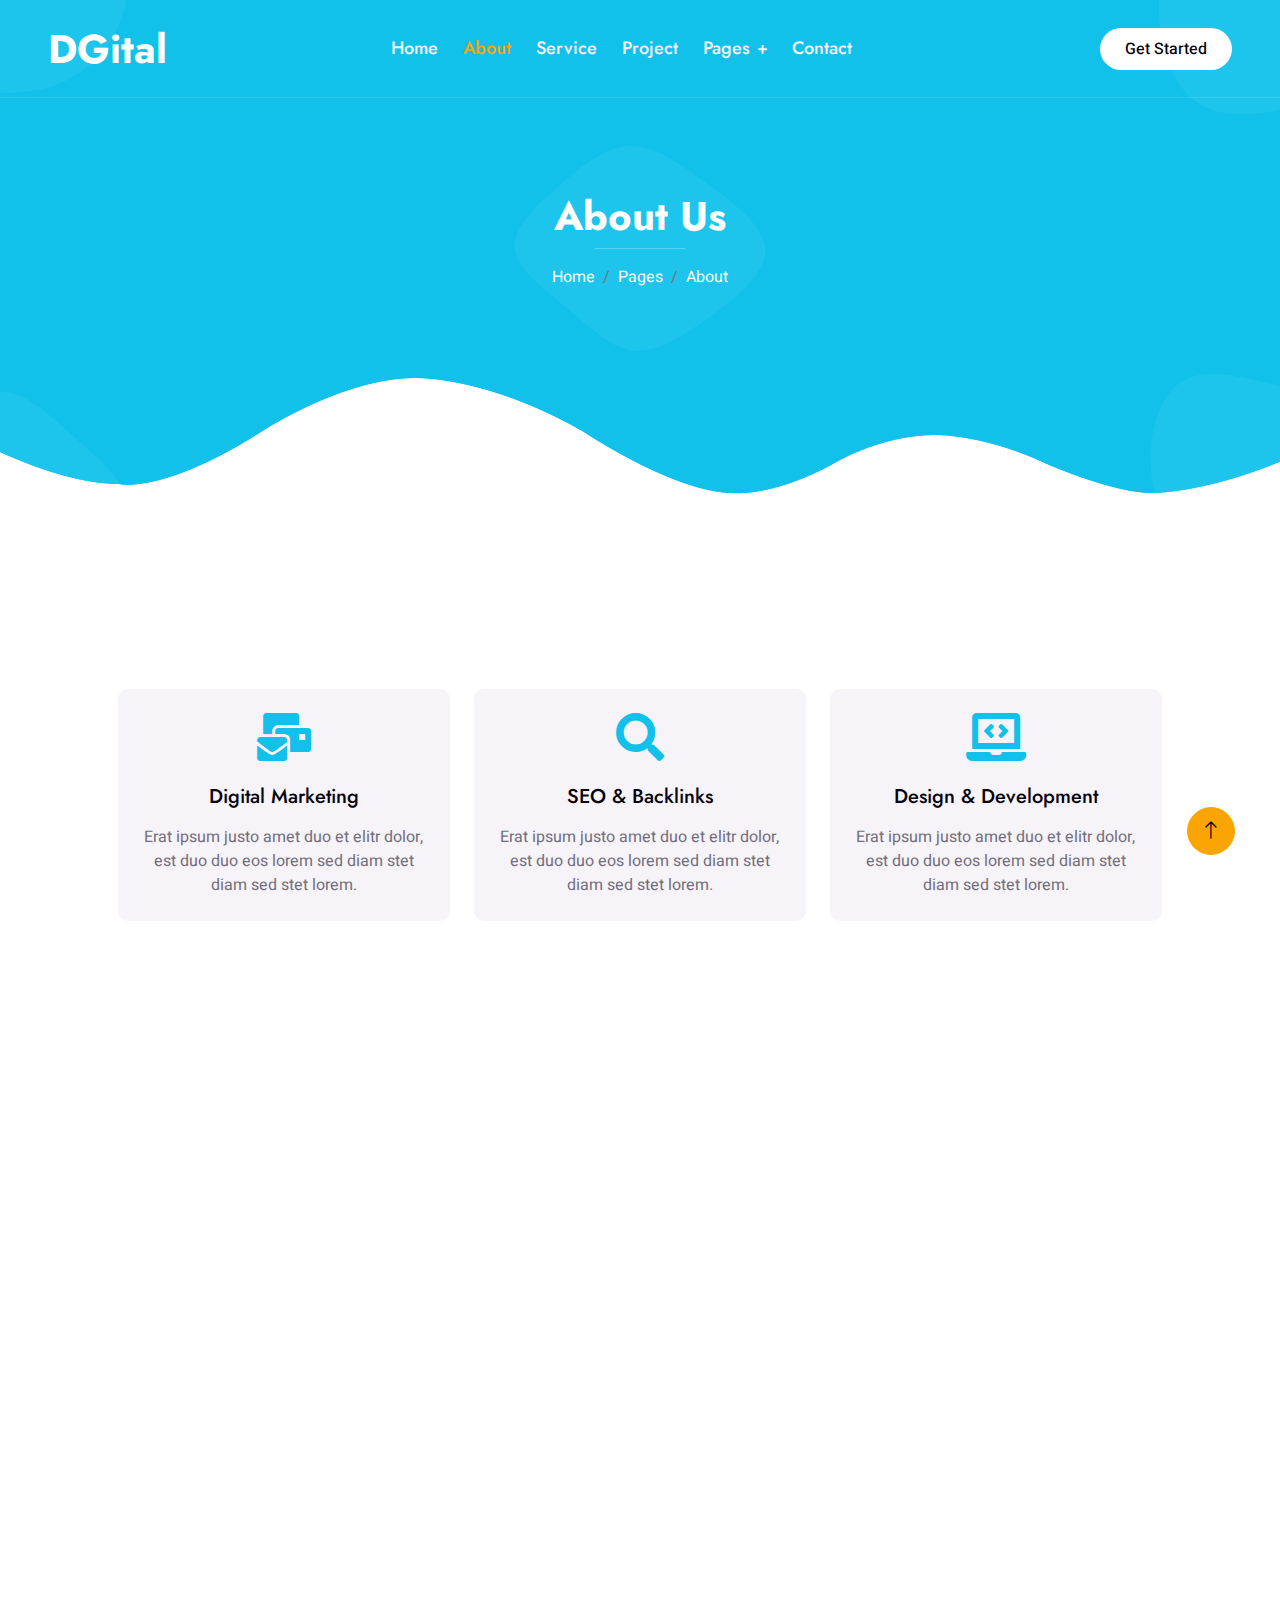
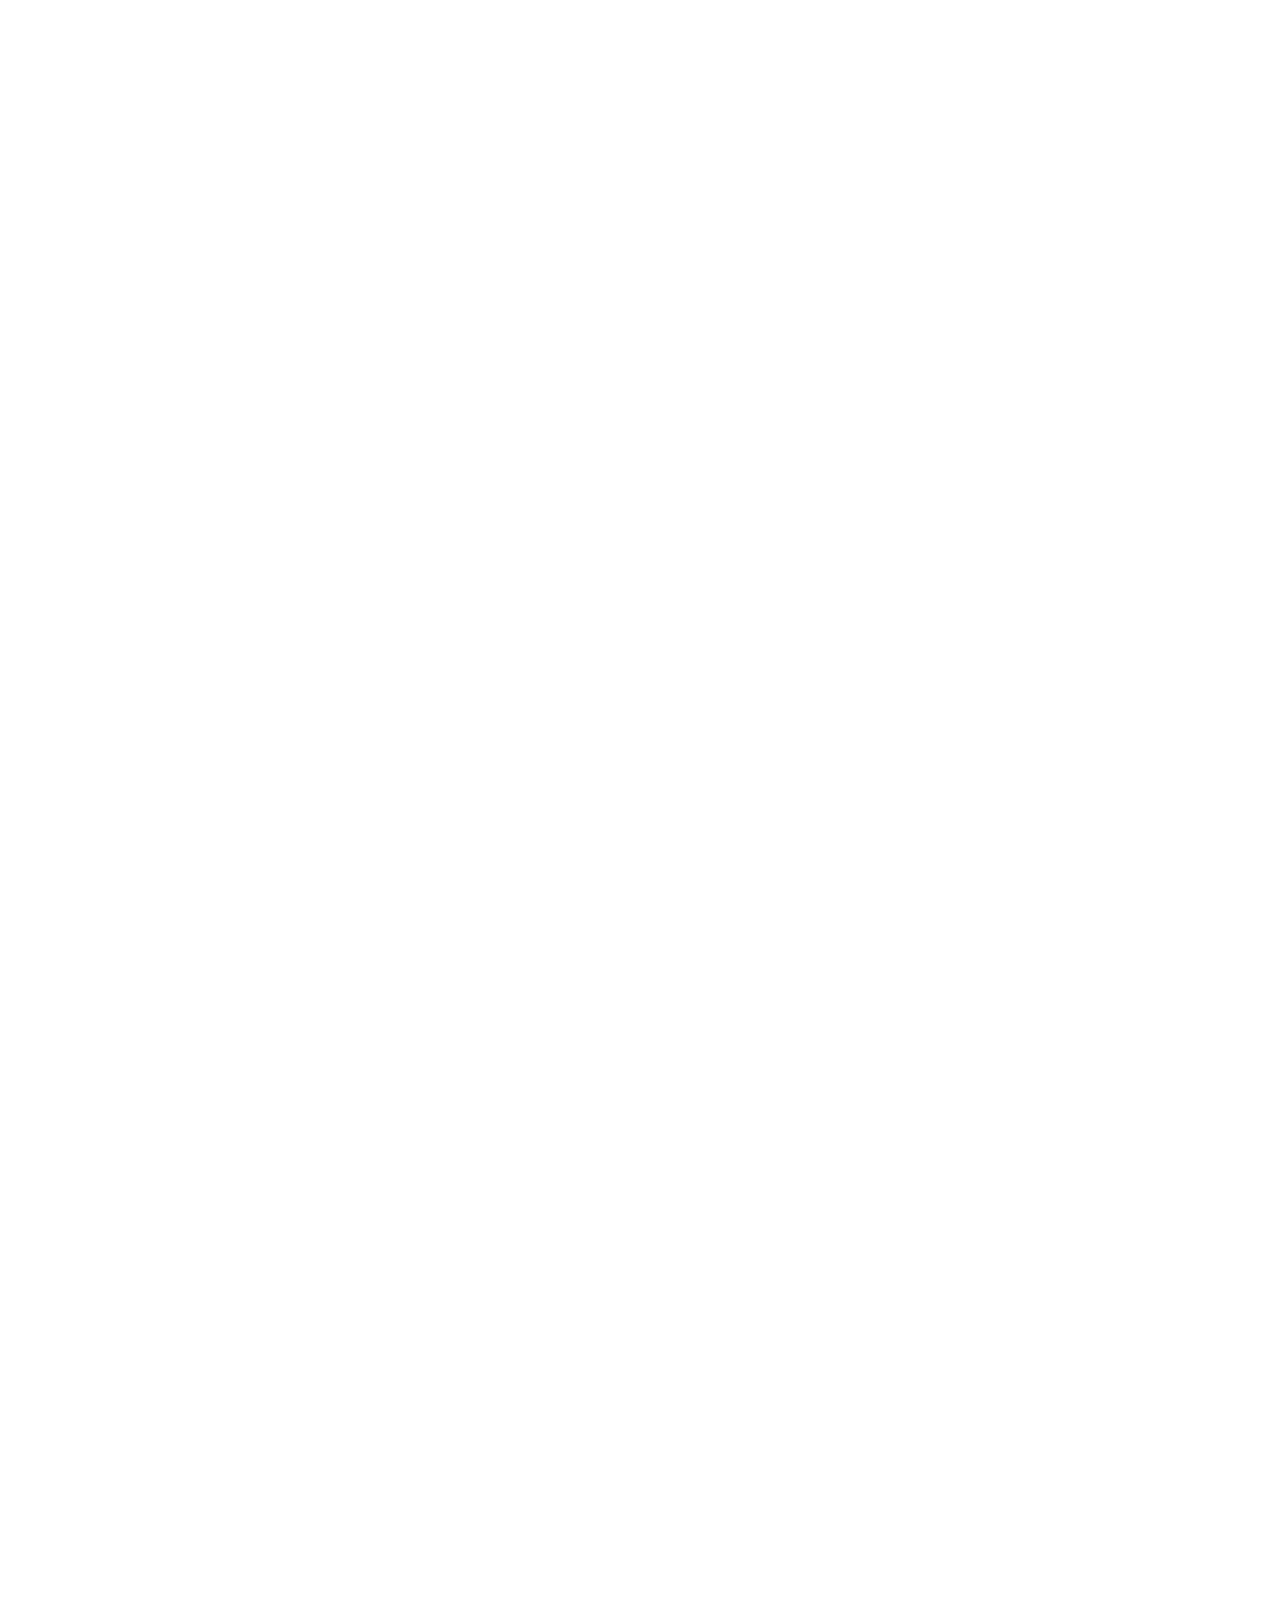
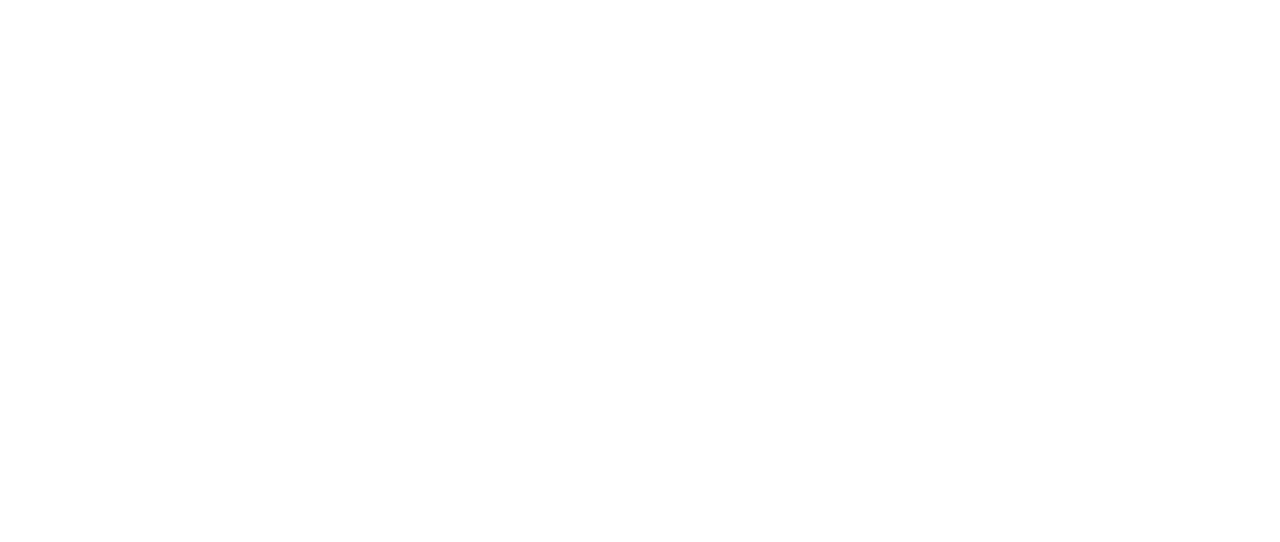
==== about.html @ a772e0ce "remodelling done" ====
<!DOCTYPE html>
<html lang="en">

<head>
    <meta charset="utf-8">
    <title>DGital - Digital Agency HTML Template</title>
    <meta content="width=device-width, initial-scale=1.0" name="viewport">
    <meta content="" name="keywords">
    <meta content="" name="description">

    <!-- Favicon -->
    <link href="img/favicon.ico" rel="icon">

    <!-- Google Web Fonts -->
    <link rel="preconnect" href="https://fonts.googleapis.com">
    <link rel="preconnect" href="https://fonts.gstatic.com" crossorigin>
    <link href="https://fonts.googleapis.com/css2?family=Heebo:wght@400;500&family=Jost:wght@500;600;700&display=swap" rel="stylesheet"> 

    <!-- Icon Font Stylesheet -->
    <link href="https://cdnjs.cloudflare.com/ajax/libs/font-awesome/5.10.0/css/all.min.css" rel="stylesheet">
    <link href="https://cdn.jsdelivr.net/npm/bootstrap-icons@1.4.1/font/bootstrap-icons.css" rel="stylesheet">

    <!-- Libraries Stylesheet -->
    <link href="lib/animate/animate.min.css" rel="stylesheet">
    <link href="lib/owlcarousel/assets/owl.carousel.min.css" rel="stylesheet">
    <link href="lib/lightbox/css/lightbox.min.css" rel="stylesheet">

    <!-- Customized Bootstrap Stylesheet -->
    <link href="css/bootstrap.min.css" rel="stylesheet">

    <!-- Template Stylesheet -->
    <link href="css/style.css" rel="stylesheet">
</head>

<body>
    <div class="container-xxl bg-white p-0">
        <!-- Spinner Start -->
        <div id="spinner" class="show bg-white position-fixed translate-middle w-100 vh-100 top-50 start-50 d-flex align-items-center justify-content-center">
            <div class="spinner-grow text-primary" style="width: 3rem; height: 3rem;" role="status">
                <span class="sr-only">Loading...</span>
            </div>
        </div>
        <!-- Spinner End -->


        <!-- Navbar & Hero Start -->
        <div class="container-xxl position-relative p-0">
            <nav class="navbar navbar-expand-lg navbar-light px-4 px-lg-5 py-3 py-lg-0">
                <a href="" class="navbar-brand p-0">
                    <h1 class="m-0">DGital</h1>
                    <!-- <img src="img/logo.png" alt="Logo"> -->
                </a>
                <button class="navbar-toggler" type="button" data-bs-toggle="collapse" data-bs-target="#navbarCollapse">
                    <span class="fa fa-bars"></span>
                </button>
                <div class="collapse navbar-collapse" id="navbarCollapse">
                    <div class="navbar-nav mx-auto py-0">
                        <a href="index.html" class="nav-item nav-link">Home</a>
                        <a href="about.html" class="nav-item nav-link active">About</a>
                        <a href="service.html" class="nav-item nav-link">Service</a>
                        <a href="project.html" class="nav-item nav-link">Project</a>
                        <div class="nav-item dropdown">
                            <a href="#" class="nav-link dropdown-toggle" data-bs-toggle="dropdown">Pages</a>
                            <div class="dropdown-menu m-0">
                                <a href="team.html" class="dropdown-item">Our Team</a>
                                <a href="testimonial.html" class="dropdown-item">Testimonial</a>
                                <a href="404.html" class="dropdown-item">404 Page</a>
                            </div>
                        </div>
                        <a href="contact.html" class="nav-item nav-link">Contact</a>
                    </div>
                    <a href="" class="btn rounded-pill py-2 px-4 ms-3 d-none d-lg-block">Get Started</a>
                </div>
            </nav>

            <div class="container-xxl py-5 bg-primary hero-header">
                <div class="container my-5 py-5 px-lg-5">
                    <div class="row g-5 py-5">
                        <div class="col-12 text-center">
                            <h1 class="text-white animated slideInDown">About Us</h1>
                            <hr class="bg-white mx-auto mt-0" style="width: 90px;">
                            <nav aria-label="breadcrumb">
                                <ol class="breadcrumb justify-content-center">
                                    <li class="breadcrumb-item"><a class="text-white" href="#">Home</a></li>
                                    <li class="breadcrumb-item"><a class="text-white" href="#">Pages</a></li>
                                    <li class="breadcrumb-item text-white active" aria-current="page">About</li>
                                </ol>
                            </nav>
                        </div>
                    </div>
                </div>
            </div>
        </div>
        <!-- Navbar & Hero End -->


        <!-- Feature Start -->
        <div class="container-xxl py-5">
            <div class="container py-5 px-lg-5">
                <div class="row g-4">
                    <div class="col-lg-4 wow fadeInUp" data-wow-delay="0.1s">
                        <div class="feature-item bg-light rounded text-center p-4">
                            <i class="fa fa-3x fa-mail-bulk text-primary mb-4"></i>
                            <h5 class="mb-3">Digital Marketing</h5>
                            <p class="m-0">Erat ipsum justo amet duo et elitr dolor, est duo duo eos lorem sed diam stet diam sed stet lorem.</p>
                        </div>
                    </div>
                    <div class="col-lg-4 wow fadeInUp" data-wow-delay="0.3s">
                        <div class="feature-item bg-light rounded text-center p-4">
                            <i class="fa fa-3x fa-search text-primary mb-4"></i>
                            <h5 class="mb-3">SEO & Backlinks</h5>
                            <p class="m-0">Erat ipsum justo amet duo et elitr dolor, est duo duo eos lorem sed diam stet diam sed stet lorem.</p>
                        </div>
                    </div>
                    <div class="col-lg-4 wow fadeInUp" data-wow-delay="0.5s">
                        <div class="feature-item bg-light rounded text-center p-4">
                            <i class="fa fa-3x fa-laptop-code text-primary mb-4"></i>
                            <h5 class="mb-3">Design & Development</h5>
                            <p class="m-0">Erat ipsum justo amet duo et elitr dolor, est duo duo eos lorem sed diam stet diam sed stet lorem.</p>
                        </div>
                    </div>
                </div>
            </div>
        </div>
        <!-- Feature End -->


        <!-- About Start -->
        <div class="container-xxl py-5">
            <div class="container py-5 px-lg-5">
                <div class="row g-5 align-items-center">
                    <div class="col-lg-6 wow fadeInUp" data-wow-delay="0.1s">
                        <p class="section-title text-secondary">About Us<span></span></p>
                        <h1 class="mb-5">#1 Digital solution with 10 years of experience</h1>
                        <p class="mb-4">Diam dolor diam ipsum et tempor sit. Aliqu diam amet diam et eos labore. Clita erat ipsum et lorem et sit, sed stet no labore lorem sit clita duo justo eirmod magna dolore erat amet</p>
                        <div class="skill mb-4">
                            <div class="d-flex justify-content-between">
                                <p class="mb-2">Digital Marketing</p>
                                <p class="mb-2">85%</p>
                            </div>
                            <div class="progress">
                                <div class="progress-bar bg-primary" role="progressbar" aria-valuenow="85" aria-valuemin="0" aria-valuemax="100"></div>
                            </div>
                        </div>
                        <div class="skill mb-4">
                            <div class="d-flex justify-content-between">
                                <p class="mb-2">SEO & Backlinks</p>
                                <p class="mb-2">90%</p>
                            </div>
                            <div class="progress">
                                <div class="progress-bar bg-secondary" role="progressbar" aria-valuenow="90" aria-valuemin="0" aria-valuemax="100"></div>
                            </div>
                        </div>
                        <div class="skill mb-4">
                            <div class="d-flex justify-content-between">
                                <p class="mb-2">Design & Development</p>
                                <p class="mb-2">95%</p>
                            </div>
                            <div class="progress">
                                <div class="progress-bar bg-dark" role="progressbar" aria-valuenow="95" aria-valuemin="0" aria-valuemax="100"></div>
                            </div>
                        </div>
                        <a href="" class="btn btn-primary py-sm-3 px-sm-5 rounded-pill mt-3">Read More</a>
                    </div>
                    <div class="col-lg-6">
                        <img class="img-fluid wow zoomIn" data-wow-delay="0.5s" src="img/about.png">
                    </div>
                </div>
            </div>
        </div>
        <!-- About End -->


        <!-- Facts Start -->
        <div class="container-xxl bg-primary fact py-5 wow fadeInUp" data-wow-delay="0.1s">
            <div class="container py-5 px-lg-5">
                <div class="row g-4">
                    <div class="col-md-6 col-lg-3 text-center wow fadeIn" data-wow-delay="0.1s">
                        <i class="fa fa-certificate fa-3x text-secondary mb-3"></i>
                        <h1 class="text-white mb-2" data-toggle="counter-up">1234</h1>
                        <p class="text-white mb-0">Years Experience</p>
                    </div>
                    <div class="col-md-6 col-lg-3 text-center wow fadeIn" data-wow-delay="0.3s">
                        <i class="fa fa-users-cog fa-3x text-secondary mb-3"></i>
                        <h1 class="text-white mb-2" data-toggle="counter-up">1234</h1>
                        <p class="text-white mb-0">Team Members</p>
                    </div>
                    <div class="col-md-6 col-lg-3 text-center wow fadeIn" data-wow-delay="0.5s">
                        <i class="fa fa-users fa-3x text-secondary mb-3"></i>
                        <h1 class="text-white mb-2" data-toggle="counter-up">1234</h1>
                        <p class="text-white mb-0">Satisfied Clients</p>
                    </div>
                    <div class="col-md-6 col-lg-3 text-center wow fadeIn" data-wow-delay="0.7s">
                        <i class="fa fa-check fa-3x text-secondary mb-3"></i>
                        <h1 class="text-white mb-2" data-toggle="counter-up">1234</h1>
                        <p class="text-white mb-0">Compleate Projects</p>
                    </div>
                </div>
            </div>
        </div>
        <!-- Facts End -->
        

        <!-- Team Start -->
        <div class="container-xxl py-5">
            <div class="container py-5 px-lg-5">
                <div class="wow fadeInUp" data-wow-delay="0.1s">
                    <p class="section-title text-secondary justify-content-center"><span></span>Our Team<span></span></p>
                    <h1 class="text-center mb-5">Our Team Members</h1>
                </div>
                <div class="row g-4">
                    <div class="col-lg-4 col-md-6 wow fadeInUp" data-wow-delay="0.1s">
                        <div class="team-item bg-light rounded">
                            <div class="text-center border-bottom p-4">
                                <img class="img-fluid rounded-circle mb-4" src="img/team-1.jpg" alt="">
                                <h5>John Doe</h5>
                                <span>CEO & Founder</span>
                            </div>
                            <div class="d-flex justify-content-center p-4">
                                <a class="btn btn-square mx-1" href=""><i class="fab fa-facebook-f"></i></a>
                                <a class="btn btn-square mx-1" href=""><i class="fab fa-twitter"></i></a>
                                <a class="btn btn-square mx-1" href=""><i class="fab fa-instagram"></i></a>
                                <a class="btn btn-square mx-1" href=""><i class="fab fa-linkedin-in"></i></a>
                            </div>
                        </div>
                    </div>
                    <div class="col-lg-4 col-md-6 wow fadeInUp" data-wow-delay="0.3s">
                        <div class="team-item bg-light rounded">
                            <div class="text-center border-bottom p-4">
                                <img class="img-fluid rounded-circle mb-4" src="img/team-2.jpg" alt="">
                                <h5>Jessica Brown</h5>
                                <span>Web Designer</span>
                            </div>
                            <div class="d-flex justify-content-center p-4">
                                <a class="btn btn-square mx-1" href=""><i class="fab fa-facebook-f"></i></a>
                                <a class="btn btn-square mx-1" href=""><i class="fab fa-twitter"></i></a>
                                <a class="btn btn-square mx-1" href=""><i class="fab fa-instagram"></i></a>
                                <a class="btn btn-square mx-1" href=""><i class="fab fa-linkedin-in"></i></a>
                            </div>
                        </div>
                    </div>
                    <div class="col-lg-4 col-md-6 wow fadeInUp" data-wow-delay="0.5s">
                        <div class="team-item bg-light rounded">
                            <div class="text-center border-bottom p-4">
                                <img class="img-fluid rounded-circle mb-4" src="img/team-3.jpg" alt="">
                                <h5>Tony Johnson</h5>
                                <span>SEO Expert</span>
                            </div>
                            <div class="d-flex justify-content-center p-4">
                                <a class="btn btn-square mx-1" href=""><i class="fab fa-facebook-f"></i></a>
                                <a class="btn btn-square mx-1" href=""><i class="fab fa-twitter"></i></a>
                                <a class="btn btn-square mx-1" href=""><i class="fab fa-instagram"></i></a>
                                <a class="btn btn-square mx-1" href=""><i class="fab fa-linkedin-in"></i></a>
                            </div>
                        </div>
                    </div>
                </div>
            </div>
        </div>
        <!-- Team End -->
        

        <!-- Footer Start -->
        <div class="container-fluid bg-primary text-light footer wow fadeIn" data-wow-delay="0.1s">
            <div class="container py-5 px-lg-5">
                <div class="row g-5">
                    <div class="col-md-6 col-lg-3">
                        <p class="section-title text-white h5 mb-4">Address<span></span></p>
                        <p><i class="fa fa-map-marker-alt me-3"></i>123 Street, New York, USA</p>
                        <p><i class="fa fa-phone-alt me-3"></i>+012 345 67890</p>
                        <p><i class="fa fa-envelope me-3"></i>info@example.com</p>
                        <div class="d-flex pt-2">
                            <a class="btn btn-outline-light btn-social" href=""><i class="fab fa-twitter"></i></a>
                            <a class="btn btn-outline-light btn-social" href=""><i class="fab fa-facebook-f"></i></a>
                            <a class="btn btn-outline-light btn-social" href=""><i class="fab fa-instagram"></i></a>
                            <a class="btn btn-outline-light btn-social" href=""><i class="fab fa-linkedin-in"></i></a>
                        </div>
                    </div>
                    <div class="col-md-6 col-lg-3">
                        <p class="section-title text-white h5 mb-4">Quick Link<span></span></p>
                        <a class="btn btn-link" href="">About Us</a>
                        <a class="btn btn-link" href="">Contact Us</a>
                        <a class="btn btn-link" href="">Privacy Policy</a>
                        <a class="btn btn-link" href="">Terms & Condition</a>
                        <a class="btn btn-link" href="">Career</a>
                    </div>
                    <div class="col-md-6 col-lg-3">
                        <p class="section-title text-white h5 mb-4">Gallery<span></span></p>
                        <div class="row g-2">
                            <div class="col-4">
                                <img class="img-fluid" src="img/portfolio-1.jpg" alt="Image">
                            </div>
                            <div class="col-4">
                                <img class="img-fluid" src="img/portfolio-2.jpg" alt="Image">
                            </div>
                            <div class="col-4">
                                <img class="img-fluid" src="img/portfolio-3.jpg" alt="Image">
                            </div>
                            <div class="col-4">
                                <img class="img-fluid" src="img/portfolio-4.jpg" alt="Image">
                            </div>
                            <div class="col-4">
                                <img class="img-fluid" src="img/portfolio-5.jpg" alt="Image">
                            </div>
                            <div class="col-4">
                                <img class="img-fluid" src="img/portfolio-6.jpg" alt="Image">
                            </div>
                        </div>
                    </div>
                    <div class="col-md-6 col-lg-3">
                        <p class="section-title text-white h5 mb-4">Newsletter<span></span></p>
                        <p>Lorem ipsum dolor sit amet elit. Phasellus nec pretium mi. Curabitur facilisis ornare velit non vulpu</p>
                        <div class="position-relative w-100 mt-3">
                            <input class="form-control border-0 rounded-pill w-100 ps-4 pe-5" type="text" placeholder="Your Email" style="height: 48px;">
                            <button type="button" class="btn shadow-none position-absolute top-0 end-0 mt-1 me-2"><i class="fa fa-paper-plane text-primary fs-4"></i></button>
                        </div>
                    </div>
                </div>
            </div>
            <div class="container px-lg-5">
                <div class="copyright">
                    <div class="row">
                        <div class="col-md-6 text-center text-md-start mb-3 mb-md-0">
                            &copy; <a class="border-bottom" href="#">Your Site Name</a>, All Right Reserved. 
							
							<!--/*** This template is free as long as you keep the footer author’s credit link/attribution link/backlink. If you'd like to use the template without the footer author’s credit link/attribution link/backlink, you can purchase the Credit Removal License from "https://htmlcodex.com/credit-removal". Thank you for your support. ***/-->
							Designed By <a class="border-bottom" href="https://htmlcodex.com">HTML Codex</a>
                        </div>
                        <div class="col-md-6 text-center text-md-end">
                            <div class="footer-menu">
                                <a href="">Home</a>
                                <a href="">Cookies</a>
                                <a href="">Help</a>
                                <a href="">FQAs</a>
                            </div>
                        </div>
                    </div>
                </div>
            </div>
        </div>
        <!-- Footer End -->


        <!-- Back to Top -->
        <a href="#" class="btn btn-lg btn-secondary btn-lg-square back-to-top"><i class="bi bi-arrow-up"></i></a>
    </div>

    <!-- JavaScript Libraries -->
    <script src="https://code.jquery.com/jquery-3.4.1.min.js"></script>
    <script src="https://cdn.jsdelivr.net/npm/bootstrap@5.0.0/dist/js/bootstrap.bundle.min.js"></script>
    <script src="lib/wow/wow.min.js"></script>
    <script src="lib/easing/easing.min.js"></script>
    <script src="lib/waypoints/waypoints.min.js"></script>
    <script src="lib/counterup/counterup.min.js"></script>
    <script src="lib/owlcarousel/owl.carousel.min.js"></script>
    <script src="lib/isotope/isotope.pkgd.min.js"></script>
    <script src="lib/lightbox/js/lightbox.min.js"></script>

    <!-- Template Javascript -->
    <script src="js/main.js"></script>
</body>

</html>
---- css/style.css ----
/********** Template CSS **********/
:root {
  --primary: #11c1ea;
  --secondary: #fba504;
  --light: #f6f4f9;
  --dark: #04000b;
}

/*** Spinner ***/
#spinner {
  opacity: 0;
  visibility: hidden;
  transition: opacity 0.5s ease-out, visibility 0s linear 0.5s;
  z-index: 99999;
}

#spinner.show {
  transition: opacity 0.5s ease-out, visibility 0s linear 0s;
  visibility: visible;
  opacity: 1;
}

.back-to-top {
  position: fixed;
  display: none;
  right: 45px;
  bottom: 45px;
  z-index: 99;
}

/*** Heading ***/
h1,
h2,
.fw-bold {
  font-weight: 700 !important;
}

h3,
h4,
.fw-semi-bold {
  font-weight: 600 !important;
}

h5,
h6,
.fw-medium {
  font-weight: 500 !important;
}

/*** Button ***/
.btn {
  font-weight: 500;
  transition: 0.5s;
}

.btn:hover {
  box-shadow: 0 0 10px rgba(0, 0, 0, 0.5);
}

.btn-square {
  width: 38px;
  height: 38px;
}

.btn-sm-square {
  width: 32px;
  height: 32px;
}

.btn-lg-square {
  width: 48px;
  height: 48px;
}

.btn-square,
.btn-sm-square,
.btn-lg-square {
  padding: 0;
  display: flex;
  align-items: center;
  justify-content: center;
  font-weight: normal;
  border-radius: 50px;
}

/*** Navbar ***/
.navbar .dropdown-toggle::after {
  border: none;
  content: "\f067";
  font-family: "Font Awesome 5 Free";
  font-size: 10px;
  font-weight: bold;
  vertical-align: middle;
  margin-left: 8px;
}

.navbar-light .navbar-nav .nav-link {
  position: relative;
  margin-right: 25px;
  padding: 35px 0;
  font-family: "Jost", sans-serif;
  font-size: 18px;
  font-weight: 500;
  color: var(--light) !important;
  outline: none;
  transition: 0.5s;
}

.sticky-top.navbar-light .navbar-nav .nav-link {
  padding: 20px 0;
  color: var(--dark) !important;
}

.navbar-light .navbar-nav .nav-link:hover,
.navbar-light .navbar-nav .nav-link.active {
  color: var(--secondary) !important;
}

.navbar-light .navbar-brand h1 {
  color: #ffffff;
}

.navbar-light .navbar-brand img {
  max-height: 60px;
  transition: 0.5s;
}

.sticky-top.navbar-light .navbar-brand img {
  max-height: 45px;
}

@media (max-width: 991.98px) {
  .sticky-top.navbar-light {
    position: relative;
    background: #ffffff;
  }

  .navbar-light .navbar-collapse {
    margin-top: 15px;
    border-top: 1px solid #dddddd;
  }

  .navbar-light .navbar-nav .nav-link,
  .sticky-top.navbar-light .navbar-nav .nav-link {
    padding: 10px 0;
    margin-left: 0;
    color: var(--dark) !important;
  }

  .navbar-light .navbar-brand h1 {
    color: var(--primary);
  }

  .navbar-light .navbar-brand img {
    max-height: 45px;
  }
}

@media (min-width: 992px) {
  .navbar-light {
    position: absolute;
    width: 100%;
    top: 0;
    left: 0;
    border-bottom: 1px solid rgba(256, 256, 256, 0.1);
    z-index: 999;
  }

  .sticky-top.navbar-light {
    position: fixed;
    background: #ffffff;
  }

  .sticky-top.navbar-light .navbar-brand h1 {
    color: var(--primary);
  }

  .navbar-light .navbar-nav .nav-item .dropdown-menu {
    display: block;
    border: none;
    margin-top: 0;
    top: 150%;
    opacity: 0;
    visibility: hidden;
    transition: 0.5s;
  }

  .navbar-light .navbar-nav .nav-item:hover .dropdown-menu {
    top: 100%;
    visibility: visible;
    transition: 0.5s;
    opacity: 1;
  }

  .navbar-light .btn {
    color: var(--dark);
    background: #ffffff;
  }

  .sticky-top.navbar-light .btn {
    color: var(--dark);
    background: var(--secondary);
  }
}

/*** Hero Header ***/
.hero-header {
  margin-bottom: 6rem;
  padding: 18rem 0;
  background: url(../img/blob-top-left.png), url(../img/blob-top-right.png),
    url(../img/blob-bottom-left.png), url(../img/blob-bottom-right.png),
    url(../img/blob-center.png), url(../img/bg-bottom.png);
  background-position: left 0px top 0px, right 0px top 0px, left 0px bottom 0px,
    right 0px bottom 0px, center center, center bottom;
  background-repeat: no-repeat;
}

@media (max-width: 991.98px) {
  .hero-header {
    padding: 6rem 0 9rem 0;
  }
}

/*** Section Title ***/
.section-title {
  position: relative;
  display: flex;
  align-items: center;
  font-weight: 500;
  text-transform: uppercase;
}

.section-title span:first-child,
.section-title span:last-child {
  position: relative;
  display: inline-block;
  margin-right: 30px;
  width: 30px;
  height: 2px;
}

.section-title span:last-child {
  margin-right: 0;
  margin-left: 30px;
}

.section-title span:first-child::after,
.section-title span:last-child::after {
  position: absolute;
  content: "";
  width: 15px;
  height: 2px;
  top: 0;
  right: -20px;
}

.section-title span:last-child::after {
  right: auto;
  left: -20px;
}

.section-title.text-primary span:first-child,
.section-title.text-primary span:last-child,
.section-title.text-primary span:first-child::after,
.section-title.text-primary span:last-child::after {
  background: var(--primary);
}

.section-title.text-secondary span:first-child,
.section-title.text-secondary span:last-child,
.section-title.text-secondary span:first-child::after,
.section-title.text-secondary span:last-child::after {
  background: var(--secondary);
}

.section-title.text-white span:first-child,
.section-title.text-white span:last-child,
.section-title.text-white span:first-child::after,
.section-title.text-white span:last-child::after {
  background: #ffffff;
}

/*** Feature ***/
.feature-item {
  transition: 0.5s;
}

.feature-item:hover {
  margin-top: -15px;
}

/*** About ***/
.progress {
  height: 5px;
}

.progress .progress-bar {
  width: 0px;
  transition: 3s;
}

/*** Fact ***/
.fact {
  margin: 6rem 0;
  background: url(../img/blob-top-left.png), url(../img/blob-top-right.png),
    url(../img/blob-bottom-left.png), url(../img/blob-bottom-right.png),
    url(../img/blob-center.png);
  background-position: left 0px top 0px, right 0px top 0px, left 0px bottom 0px,
    right 0px bottom 0px, center center;
  background-repeat: no-repeat;
}

/*** Service ***/
.service-item {
  position: relative;
  padding: 45px 30px;
  background: var(--light);
  overflow: hidden;
  transition: 0.5s;
}

.service-item:hover {
  margin-top: -15px;
  padding-bottom: 60px;
  background: var(--primary);
}

.service-item .service-icon {
  margin: 0 auto 20px auto;
  width: 100px;
  height: 100px;
  display: flex;
  align-items: center;
  justify-content: center;
  color: var(--light);
  background: url(../img/blob-primary.png) center center no-repeat;
  background-size: contain;
  transition: 0.5s;
}

.service-item:hover .service-icon {
  color: var(--dark);
  background: url(../img/blob-secondary.png) center center no-repeat;
  background-size: contain;
}

.service-item h5,
.service-item p {
  transition: 0.5s;
}

.service-item:hover h5,
.service-item:hover p {
  color: #ffffff;
}

.service-item a.btn {
  position: absolute;
  bottom: -40px;
  left: 50%;
  transform: translateX(-50%);
  color: var(--primary);
  background: #ffffff;
  border-radius: 40px 40px 0 0;
  transition: 0.5s;
  z-index: 1;
}

.service-item a.btn:hover {
  color: var(--dark);
  background: var(--secondary);
}

.service-item:hover a.btn {
  bottom: 0;
}

/*** Project Portfolio ***/
#portfolio-flters li {
  display: inline-block;
  font-weight: 500;
  color: var(--dark);
  cursor: pointer;
  transition: 0.5s;
  border-bottom: 2px solid transparent;
}

#portfolio-flters li:hover,
#portfolio-flters li.active {
  color: var(--primary);
  border-color: var(--primary);
}

.portfolio-item img {
  transition: 0.5s;
}

.portfolio-item:hover img {
  transform: scale(1.1);
}

.portfolio-item .portfolio-overlay {
  position: absolute;
  display: flex;
  align-items: center;
  justify-content: center;
  width: 100%;
  height: 100%;
  top: 0;
  left: 0;
  background: rgba(98, 34, 204, 0.9);
  transition: 0.5s;
  opacity: 0;
}

.portfolio-item:hover .portfolio-overlay {
  opacity: 1;
}

/*** Newsletter ***/
.newsletter {
  margin: 6rem 0;
  background: url(../img/blob-top-left.png), url(../img/blob-top-right.png),
    url(../img/blob-bottom-left.png), url(../img/blob-bottom-right.png),
    url(../img/blob-center.png);
  background-position: left 0px top 0px, right 0px top 0px, left 0px bottom 0px,
    right 0px bottom 0px, center center;
  background-repeat: no-repeat;
}

/*** Testimonial ***/
.testimonial-carousel .testimonial-item {
  padding: 0 30px 30px 30px;
}

.testimonial-carousel .owl-nav {
  display: flex;
  justify-content: center;
}

.testimonial-carousel .owl-nav .owl-prev,
.testimonial-carousel .owl-nav .owl-next {
  margin: 0 12px;
  width: 60px;
  height: 60px;
  display: flex;
  align-items: center;
  justify-content: center;
  color: var(--primary);
  background: var(--light);
  border-radius: 60px;
  font-size: 22px;
  transition: 0.5s;
}

.testimonial-carousel .owl-nav .owl-prev:hover,
.testimonial-carousel .owl-nav .owl-next:hover {
  color: #ffffff;
  background: var(--primary);
  box-shadow: 0 0 10px rgba(0, 0, 0, 0.5);
}

/*** Team ***/
.team-item .btn {
  color: var(--primary);
  background: #ffffff;
}

.team-item .btn:hover {
  color: #ffffff;
  background: var(--primary);
}

/*** Footer ***/
.footer {
  margin-top: 6rem;
  padding-top: 9rem;
  background: url(../img/bg-top.png), url(../img/map.png);
  background-position: center top, center center;
  background-repeat: no-repeat;
}

.footer .btn.btn-social {
  margin-right: 5px;
  width: 40px;
  height: 40px;
  display: flex;
  align-items: center;
  justify-content: center;
  color: var(--light);
  border: 1px solid rgba(256, 256, 256, 0.1);
  border-radius: 40px;
  transition: 0.3s;
}

.footer .btn.btn-social:hover {
  color: var(--primary);
}

.footer .btn.btn-link {
  display: block;
  margin-bottom: 10px;
  padding: 0;
  text-align: left;
  color: var(--light);
  font-weight: normal;
  transition: 0.3s;
}

.footer .btn.btn-link::before {
  position: relative;
  content: "\f105";
  font-family: "Font Awesome 5 Free";
  font-weight: 900;
  margin-right: 10px;
}

.footer .btn.btn-link:hover {
  letter-spacing: 1px;
  box-shadow: none;
  color: var(--secondary);
}

.footer .copyright {
  padding: 25px 0;
  font-size: 14px;
  border-top: 1px solid rgba(256, 256, 256, 0.1);
}

.footer .copyright a {
  color: var(--light);
}

.footer .footer-menu a {
  margin-right: 15px;
  padding-right: 15px;
  border-right: 1px solid rgba(255, 255, 255, 0.1);
}

.footer .footer-menu a:last-child {
  margin-right: 0;
  padding-right: 0;
  border-right: none;
}

.footer .copyright a:hover,
.footer .footer-menu a:hover {
  color: var(--secondary);
}
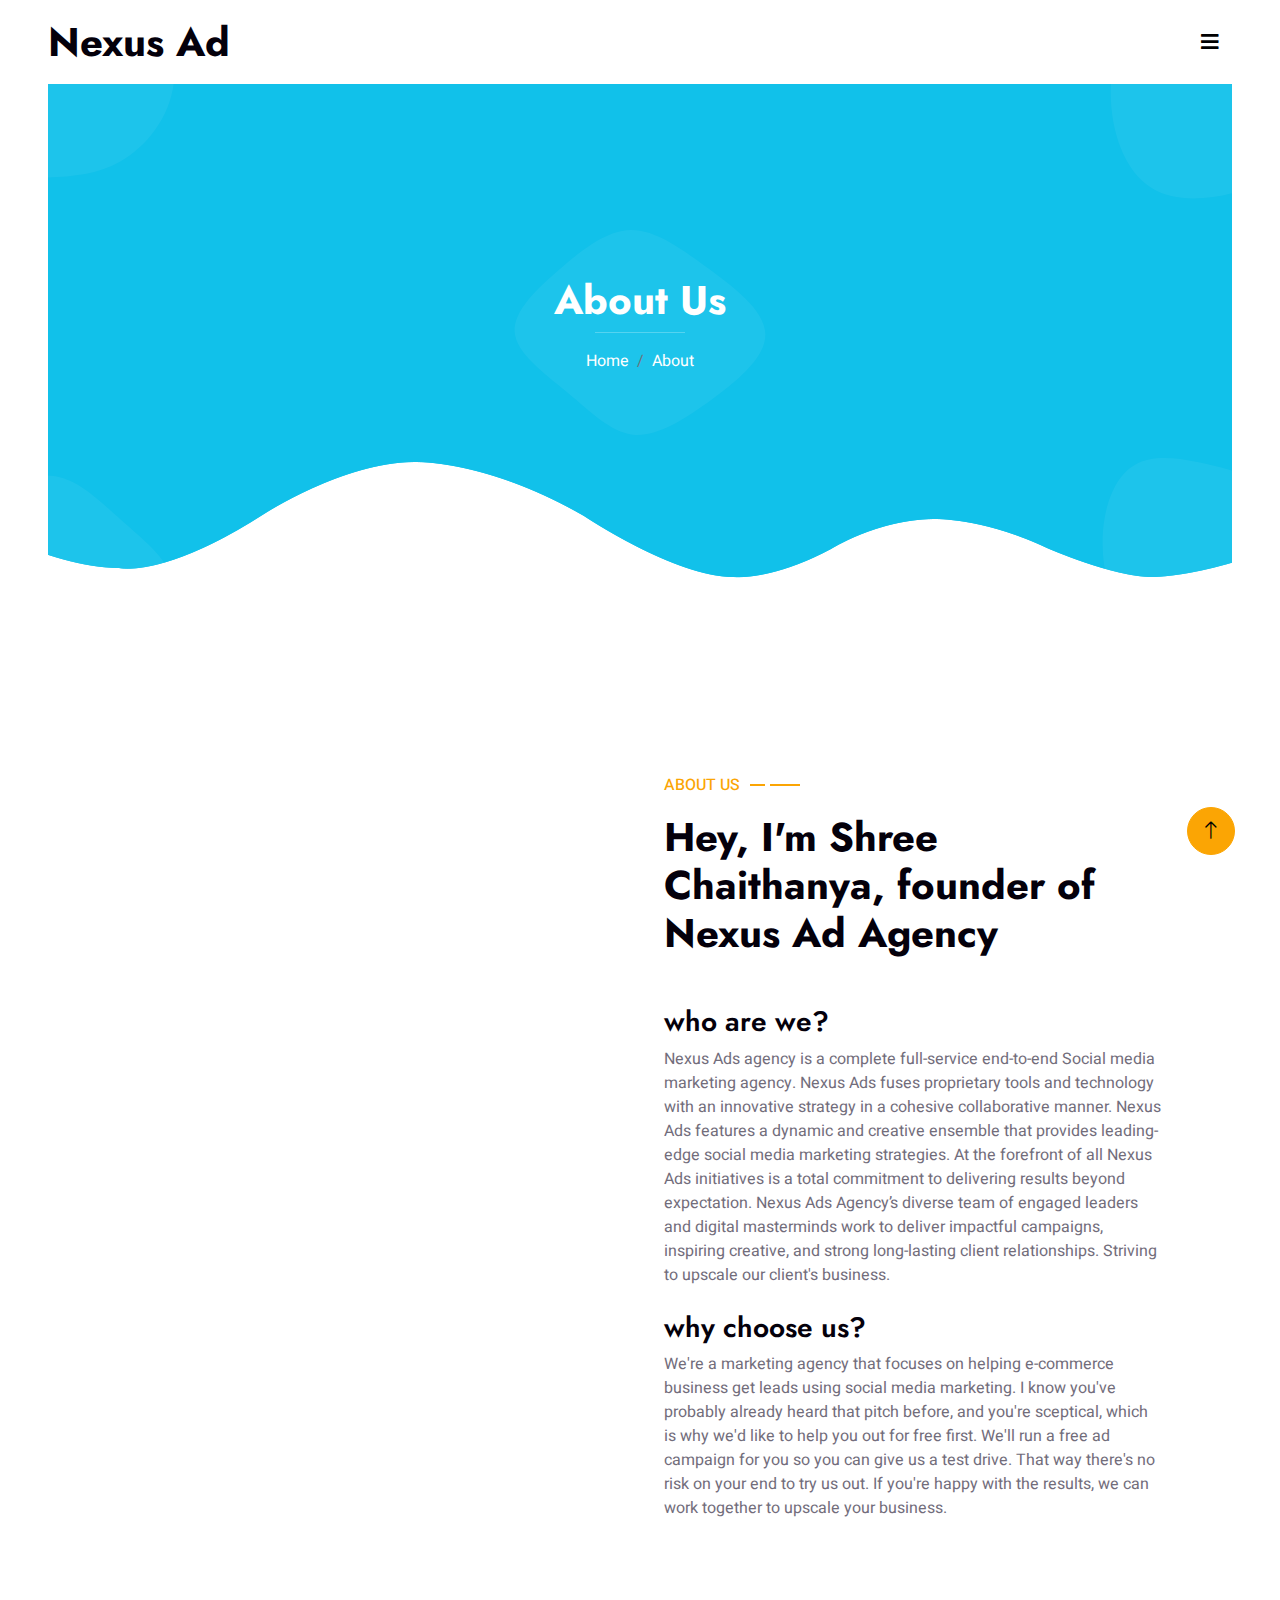
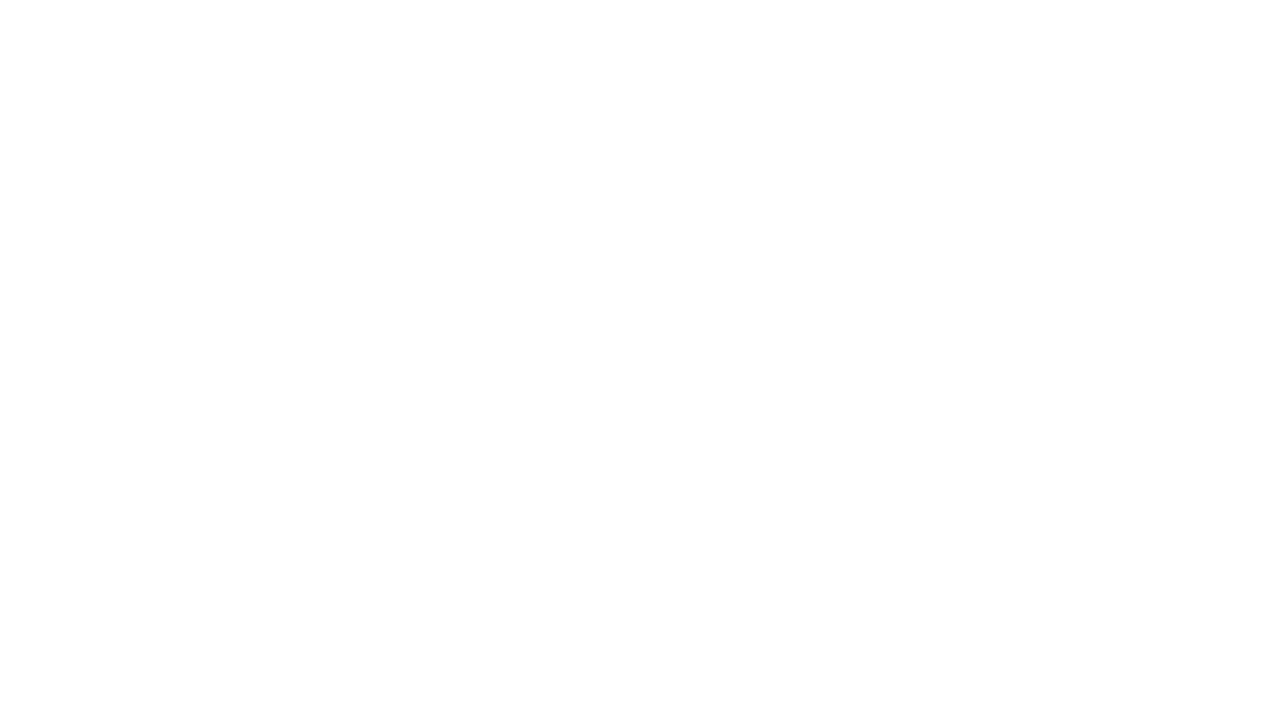
==== commit 933387d4: "added about us section" ====
--- a/about.html
+++ b/about.html
@@ -14,7 +14,8 @@
     <!-- Google Web Fonts -->
     <link rel="preconnect" href="https://fonts.googleapis.com">
     <link rel="preconnect" href="https://fonts.gstatic.com" crossorigin>
-    <link href="https://fonts.googleapis.com/css2?family=Heebo:wght@400;500&family=Jost:wght@500;600;700&display=swap" rel="stylesheet"> 
+    <link href="https://fonts.googleapis.com/css2?family=Heebo:wght@400;500&family=Jost:wght@500;600;700&display=swap"
+        rel="stylesheet">
 
     <!-- Icon Font Stylesheet -->
     <link href="https://cdnjs.cloudflare.com/ajax/libs/font-awesome/5.10.0/css/all.min.css" rel="stylesheet">
@@ -35,7 +36,8 @@
 <body>
     <div class="container-xxl bg-white p-0">
         <!-- Spinner Start -->
-        <div id="spinner" class="show bg-white position-fixed translate-middle w-100 vh-100 top-50 start-50 d-flex align-items-center justify-content-center">
+        <div id="spinner"
+            class="show bg-white position-fixed translate-middle w-100 vh-100 top-50 start-50 d-flex align-items-center justify-content-center">
             <div class="spinner-grow text-primary" style="width: 3rem; height: 3rem;" role="status">
                 <span class="sr-only">Loading...</span>
             </div>
@@ -45,101 +47,123 @@
 
         <!-- Navbar & Hero Start -->
         <div class="container-xxl position-relative p-0">
-            <nav class="navbar navbar-expand-lg navbar-light px-4 px-lg-5 py-3 py-lg-0">
-                <a href="" class="navbar-brand p-0">
-                    <h1 class="m-0">DGital</h1>
-                    <!-- <img src="img/logo.png" alt="Logo"> -->
-                </a>
+            <nav class="navbar px-4 px-lg-5 py-6 py-3 py-lg-0">
+                <div style="display:flex;justify-content: center; align-items: center;gap: 8px;margin: 18px 0 18px 0;"
+                    class="navbar-brand p-0">
+                    <!-- <img src="img/logo.svg" alt="Logo"> -->
+                    <a href="./">
+                        <h1 class="m-0">Nexus Ad</h1>
+
+                    </a>
+                </div>
                 <button class="navbar-toggler" type="button" data-bs-toggle="collapse" data-bs-target="#navbarCollapse">
                     <span class="fa fa-bars"></span>
                 </button>
                 <div class="collapse navbar-collapse" id="navbarCollapse">
                     <div class="navbar-nav mx-auto py-0">
-                        <a href="index.html" class="nav-item nav-link">Home</a>
-                        <a href="about.html" class="nav-item nav-link active">About</a>
-                        <a href="service.html" class="nav-item nav-link">Service</a>
-                        <a href="project.html" class="nav-item nav-link">Project</a>
-                        <div class="nav-item dropdown">
-                            <a href="#" class="nav-link dropdown-toggle" data-bs-toggle="dropdown">Pages</a>
-                            <div class="dropdown-menu m-0">
-                                <a href="team.html" class="dropdown-item">Our Team</a>
-                                <a href="testimonial.html" class="dropdown-item">Testimonial</a>
-                                <a href="404.html" class="dropdown-item">404 Page</a>
-                            </div>
-                        </div>
-                        <a href="contact.html" class="nav-item nav-link">Contact</a>
-                    </div>
-                    <a href="" class="btn rounded-pill py-2 px-4 ms-3 d-none d-lg-block">Get Started</a>
-                </div>
-            </nav>
-
-            <div class="container-xxl py-5 bg-primary hero-header">
-                <div class="container my-5 py-5 px-lg-5">
-                    <div class="row g-5 py-5">
-                        <div class="col-12 text-center">
-                            <h1 class="text-white animated slideInDown">About Us</h1>
-                            <hr class="bg-white mx-auto mt-0" style="width: 90px;">
-                            <nav aria-label="breadcrumb">
-                                <ol class="breadcrumb justify-content-center">
-                                    <li class="breadcrumb-item"><a class="text-white" href="#">Home</a></li>
-                                    <li class="breadcrumb-item"><a class="text-white" href="#">Pages</a></li>
-                                    <li class="breadcrumb-item text-white active" aria-current="page">About</li>
-                                </ol>
-                            </nav>
-                        </div>
-                    </div>
-                </div>
-            </div>
+                        <a href="./about.html" class="nav-item nav-link">About us</a>
+                        <a href="./termsandconditions.html" class="nav-item nav-link active">Terms & Conditions</a>
+                        <a href="./privacypolicy.html" class="nav-item nav-link">Privacy Policy</a>
+                        <span id="contact-us-nav" class="nav-item nav-link">Contact Us</span>
+                    </div>
+                    <!-- <a href="https://calendly.com/nexusadmin-uxc/30min"
+                        class="btn rounded-pill py-2 px-4 ms-3 d-none d-lg-block">Get Started</a> -->
+                </div>
+
+                <div class="container-xxl py-5 bg-primary hero-header">
+                    <div class="container my-5 py-5 px-lg-5">
+                        <div class="row g-5 py-5">
+                            <div class="col-12 text-center">
+                                <h1 class="text-white animated slideInDown">About Us</h1>
+                                <hr class="bg-white mx-auto mt-0" style="width: 90px;">
+                                <nav aria-label="breadcrumb">
+                                    <ol class="breadcrumb justify-content-center">
+                                        <li class="breadcrumb-item"><a class="text-white" href="#">Home</a></li>
+                                        <li class="breadcrumb-item text-white active" aria-current="page">About</li>
+                                    </ol>
+                                </nav>
+                            </div>
+                        </div>
+                    </div>
+                </div>
         </div>
         <!-- Navbar & Hero End -->
 
 
         <!-- Feature Start -->
-        <div class="container-xxl py-5">
+        <!-- <div class="container-xxl py-5">
             <div class="container py-5 px-lg-5">
                 <div class="row g-4">
                     <div class="col-lg-4 wow fadeInUp" data-wow-delay="0.1s">
                         <div class="feature-item bg-light rounded text-center p-4">
                             <i class="fa fa-3x fa-mail-bulk text-primary mb-4"></i>
                             <h5 class="mb-3">Digital Marketing</h5>
-                            <p class="m-0">Erat ipsum justo amet duo et elitr dolor, est duo duo eos lorem sed diam stet diam sed stet lorem.</p>
+                            <p class="m-0">Erat ipsum justo amet duo et elitr dolor, est duo duo eos lorem sed diam stet
+                                diam sed stet lorem.</p>
                         </div>
                     </div>
                     <div class="col-lg-4 wow fadeInUp" data-wow-delay="0.3s">
                         <div class="feature-item bg-light rounded text-center p-4">
                             <i class="fa fa-3x fa-search text-primary mb-4"></i>
                             <h5 class="mb-3">SEO & Backlinks</h5>
-                            <p class="m-0">Erat ipsum justo amet duo et elitr dolor, est duo duo eos lorem sed diam stet diam sed stet lorem.</p>
+                            <p class="m-0">Erat ipsum justo amet duo et elitr dolor, est duo duo eos lorem sed diam stet
+                                diam sed stet lorem.</p>
                         </div>
                     </div>
                     <div class="col-lg-4 wow fadeInUp" data-wow-delay="0.5s">
                         <div class="feature-item bg-light rounded text-center p-4">
                             <i class="fa fa-3x fa-laptop-code text-primary mb-4"></i>
                             <h5 class="mb-3">Design & Development</h5>
-                            <p class="m-0">Erat ipsum justo amet duo et elitr dolor, est duo duo eos lorem sed diam stet diam sed stet lorem.</p>
-                        </div>
-                    </div>
-                </div>
-            </div>
-        </div>
+                            <p class="m-0">Erat ipsum justo amet duo et elitr dolor, est duo duo eos lorem sed diam stet
+                                diam sed stet lorem.</p>
+                        </div>
+                    </div>
+                </div>
+            </div>
+        </div> -->
         <!-- Feature End -->
 
 
         <!-- About Start -->
         <div class="container-xxl py-5">
             <div class="container py-5 px-lg-5">
-                <div class="row g-5 align-items-center">
+                <div style="flex-direction: row-reverse;" class="row g-5 align-items-center">
                     <div class="col-lg-6 wow fadeInUp" data-wow-delay="0.1s">
                         <p class="section-title text-secondary">About Us<span></span></p>
-                        <h1 class="mb-5">#1 Digital solution with 10 years of experience</h1>
-                        <p class="mb-4">Diam dolor diam ipsum et tempor sit. Aliqu diam amet diam et eos labore. Clita erat ipsum et lorem et sit, sed stet no labore lorem sit clita duo justo eirmod magna dolore erat amet</p>
-                        <div class="skill mb-4">
+                        <h1 class="mb-5">Hey, I'm Shree Chaithanya, founder of Nexus Ad Agency</h1>
+                        <h3>who are we?</h3>
+                        <p class="mb-4">
+                            Nexus Ads agency is a complete full-service end-to-end Social media marketing
+                            agency. Nexus Ads fuses proprietary tools and technology with an innovative strategy in a
+                            cohesive collaborative manner. Nexus Ads features a dynamic and creative ensemble that
+                            provides leading-edge social media marketing strategies. At the forefront of all Nexus Ads
+                            initiatives is a total commitment to delivering results beyond expectation. Nexus Ads
+                            Agency’s diverse team of engaged leaders and digital masterminds work to deliver impactful
+                            campaigns, inspiring creative, and strong long-lasting client relationships. Striving to
+                            upscale our client's business.
+                        </p>
+                        <h3>why choose us?</h3>
+                        <p>
+                            We're a marketing agency that focuses on helping e-commerce business get leads using social
+                            media marketing.
+
+                            I know you've probably already heard that pitch before, and you're sceptical, which is why
+                            we'd like to help you out for free first.
+
+                            We'll run a free ad campaign for you so you can give us a test drive.
+
+                            That way there's no risk on your end to try us out.
+
+                            If you're happy with the results, we can work together to upscale your business.
+                        </p>
+                        <!-- <div class="skill mb-4">
                             <div class="d-flex justify-content-between">
                                 <p class="mb-2">Digital Marketing</p>
                                 <p class="mb-2">85%</p>
                             </div>
                             <div class="progress">
-                                <div class="progress-bar bg-primary" role="progressbar" aria-valuenow="85" aria-valuemin="0" aria-valuemax="100"></div>
+                                <div class="progress-bar bg-primary" role="progressbar" aria-valuenow="85"
+                                    aria-valuemin="0" aria-valuemax="100"></div>
                             </div>
                         </div>
                         <div class="skill mb-4">
@@ -148,7 +172,8 @@
                                 <p class="mb-2">90%</p>
                             </div>
                             <div class="progress">
-                                <div class="progress-bar bg-secondary" role="progressbar" aria-valuenow="90" aria-valuemin="0" aria-valuemax="100"></div>
+                                <div class="progress-bar bg-secondary" role="progressbar" aria-valuenow="90"
+                                    aria-valuemin="0" aria-valuemax="100"></div>
                             </div>
                         </div>
                         <div class="skill mb-4">
@@ -157,10 +182,11 @@
                                 <p class="mb-2">95%</p>
                             </div>
                             <div class="progress">
-                                <div class="progress-bar bg-dark" role="progressbar" aria-valuenow="95" aria-valuemin="0" aria-valuemax="100"></div>
-                            </div>
-                        </div>
-                        <a href="" class="btn btn-primary py-sm-3 px-sm-5 rounded-pill mt-3">Read More</a>
+                                <div class="progress-bar bg-dark" role="progressbar" aria-valuenow="95"
+                                    aria-valuemin="0" aria-valuemax="100"></div>
+                            </div>
+                        </div> -->
+                        <!-- <a href="" class="btn btn-primary py-sm-3 px-sm-5 rounded-pill mt-3">Read More</a> -->
                     </div>
                     <div class="col-lg-6">
                         <img class="img-fluid wow zoomIn" data-wow-delay="0.5s" src="img/about.png">
@@ -171,41 +197,14 @@
         <!-- About End -->
 
 
-        <!-- Facts Start -->
-        <div class="container-xxl bg-primary fact py-5 wow fadeInUp" data-wow-delay="0.1s">
-            <div class="container py-5 px-lg-5">
-                <div class="row g-4">
-                    <div class="col-md-6 col-lg-3 text-center wow fadeIn" data-wow-delay="0.1s">
-                        <i class="fa fa-certificate fa-3x text-secondary mb-3"></i>
-                        <h1 class="text-white mb-2" data-toggle="counter-up">1234</h1>
-                        <p class="text-white mb-0">Years Experience</p>
-                    </div>
-                    <div class="col-md-6 col-lg-3 text-center wow fadeIn" data-wow-delay="0.3s">
-                        <i class="fa fa-users-cog fa-3x text-secondary mb-3"></i>
-                        <h1 class="text-white mb-2" data-toggle="counter-up">1234</h1>
-                        <p class="text-white mb-0">Team Members</p>
-                    </div>
-                    <div class="col-md-6 col-lg-3 text-center wow fadeIn" data-wow-delay="0.5s">
-                        <i class="fa fa-users fa-3x text-secondary mb-3"></i>
-                        <h1 class="text-white mb-2" data-toggle="counter-up">1234</h1>
-                        <p class="text-white mb-0">Satisfied Clients</p>
-                    </div>
-                    <div class="col-md-6 col-lg-3 text-center wow fadeIn" data-wow-delay="0.7s">
-                        <i class="fa fa-check fa-3x text-secondary mb-3"></i>
-                        <h1 class="text-white mb-2" data-toggle="counter-up">1234</h1>
-                        <p class="text-white mb-0">Compleate Projects</p>
-                    </div>
-                </div>
-            </div>
-        </div>
-        <!-- Facts End -->
-        
+
 
         <!-- Team Start -->
-        <div class="container-xxl py-5">
+        <!-- <div class="container-xxl py-5">
             <div class="container py-5 px-lg-5">
                 <div class="wow fadeInUp" data-wow-delay="0.1s">
-                    <p class="section-title text-secondary justify-content-center"><span></span>Our Team<span></span></p>
+                    <p class="section-title text-secondary justify-content-center"><span></span>Our Team<span></span>
+                    </p>
                     <h1 class="text-center mb-5">Our Team Members</h1>
                 </div>
                 <div class="row g-4">
@@ -256,19 +255,21 @@
                     </div>
                 </div>
             </div>
-        </div>
+        </div> -->
         <!-- Team End -->
-        
+
+
 
         <!-- Footer Start -->
-        <div class="container-fluid bg-primary text-light footer wow fadeIn" data-wow-delay="0.1s">
+        <div class="container-fluid bg-primary text-light footer wow fadeIn" id="footer-section" data-wow-delay="0.1s">
             <div class="container py-5 px-lg-5">
                 <div class="row g-5">
                     <div class="col-md-6 col-lg-3">
                         <p class="section-title text-white h5 mb-4">Address<span></span></p>
-                        <p><i class="fa fa-map-marker-alt me-3"></i>123 Street, New York, USA</p>
-                        <p><i class="fa fa-phone-alt me-3"></i>+012 345 67890</p>
-                        <p><i class="fa fa-envelope me-3"></i>info@example.com</p>
+                        <p><i class="fa fa-map-marker-alt me-3"></i>Chennai, TamilNadu</p>
+                        <p><i class="fa fa-phone-alt me-3"></i>+91 9677186219
+                        </p>
+                        <p><i class="fa fa-envelope me-3"></i>admin@nexusadagency.online</p>
                         <div class="d-flex pt-2">
                             <a class="btn btn-outline-light btn-social" href=""><i class="fab fa-twitter"></i></a>
                             <a class="btn btn-outline-light btn-social" href=""><i class="fab fa-facebook-f"></i></a>
@@ -278,11 +279,11 @@
                     </div>
                     <div class="col-md-6 col-lg-3">
                         <p class="section-title text-white h5 mb-4">Quick Link<span></span></p>
-                        <a class="btn btn-link" href="">About Us</a>
-                        <a class="btn btn-link" href="">Contact Us</a>
-                        <a class="btn btn-link" href="">Privacy Policy</a>
-                        <a class="btn btn-link" href="">Terms & Condition</a>
-                        <a class="btn btn-link" href="">Career</a>
+                        <!-- <a class="btn btn-link" href="">About Us</a> -->
+                        <a class="btn btn-link" href="https://calendly.com/nexusadmin-uxc/30min">Book Appointment</a>
+                        <a class="btn btn-link" href="./privacypolicy.html">Privacy Policy</a>
+                        <a class="btn btn-link" href="./termsandconditions.html">Terms & Condition</a>
+                        <!-- <a class="btn btn-link" href="">Career</a> -->
                     </div>
                     <div class="col-md-6 col-lg-3">
                         <p class="section-title text-white h5 mb-4">Gallery<span></span></p>
@@ -309,10 +310,15 @@
                     </div>
                     <div class="col-md-6 col-lg-3">
                         <p class="section-title text-white h5 mb-4">Newsletter<span></span></p>
-                        <p>Lorem ipsum dolor sit amet elit. Phasellus nec pretium mi. Curabitur facilisis ornare velit non vulpu</p>
+                        <p>Stay ahead of the curve with our exclusive agency insights delivered straight to your inbox.
+                            Sign up now for expert tips, industry news, and insider updates!</p>
                         <div class="position-relative w-100 mt-3">
-                            <input class="form-control border-0 rounded-pill w-100 ps-4 pe-5" type="text" placeholder="Your Email" style="height: 48px;">
-                            <button type="button" class="btn shadow-none position-absolute top-0 end-0 mt-1 me-2"><i class="fa fa-paper-plane text-primary fs-4"></i></button>
+                            <form method="POST" action="https://getform.io/f/384f3ea1-d861-4a95-a5be-b69417d2d7eb">
+                                <input class="form-control border-0 rounded-pill w-100 ps-4 pe-5" type="text"
+                                    name="email" placeholder="Your Email" style="height: 48px;">
+                                <button type="submit" class="btn shadow-none position-absolute top-0 end-0 mt-1 me-2"><i
+                                        class="fa fa-paper-plane text-primary fs-4"></i></button>
+                            </form>
                         </div>
                     </div>
                 </div>
@@ -321,17 +327,20 @@
                 <div class="copyright">
                     <div class="row">
                         <div class="col-md-6 text-center text-md-start mb-3 mb-md-0">
-                            &copy; <a class="border-bottom" href="#">Your Site Name</a>, All Right Reserved. 
-							
-							<!--/*** This template is free as long as you keep the footer author’s credit link/attribution link/backlink. If you'd like to use the template without the footer author’s credit link/attribution link/backlink, you can purchase the Credit Removal License from "https://htmlcodex.com/credit-removal". Thank you for your support. ***/-->
-							Designed By <a class="border-bottom" href="https://htmlcodex.com">HTML Codex</a>
+                            &copy; <a class="border-bottom" href="#">Nexus Ad</a>, All Right Reserved.
+
+                            <!--/*** This template is free as long as you keep the footer author’s credit link/attribution link/backlink. If you'd like to kuse the template without the footer author’s credit link/attribution link/backlink, you can purchase the Credit Removal License from "https://htmlcodex.com/credit-removal". Thank you for your support. ***/-->
+                            Designed By <a class="border-bottom" href="https://htmlcodex.com">HTMLCodex
+                            </a> and Developed By <a class="border-bottom" href="https://nareshdev.netlify.app/">Naresh
+                                M</a>
+                            <!-- </a> -->
                         </div>
                         <div class="col-md-6 text-center text-md-end">
                             <div class="footer-menu">
-                                <a href="">Home</a>
+                                <!-- <a href="">Home</a>
                                 <a href="">Cookies</a>
                                 <a href="">Help</a>
-                                <a href="">FQAs</a>
+                                <a href="">FQAs</a> -->
                             </div>
                         </div>
                     </div>
@@ -339,6 +348,7 @@
             </div>
         </div>
         <!-- Footer End -->
+
 
 
         <!-- Back to Top -->
